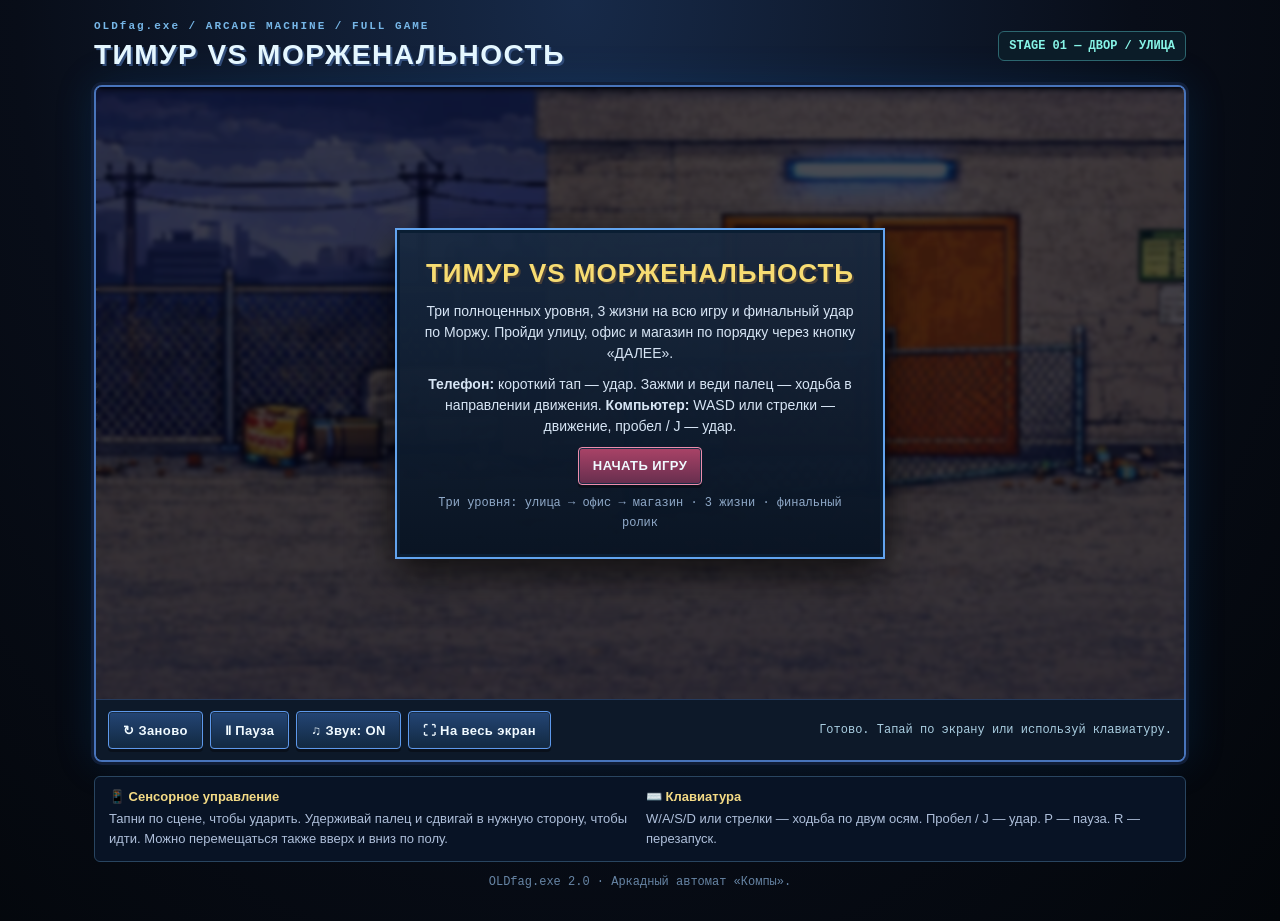
==== arcade/index.html @ ac04a299 "Add files via upload" ====
<!doctype html>
<html lang="ru">
<head>
<meta charset="utf-8"><meta name="viewport" content="width=device-width,initial-scale=1,maximum-scale=1,viewport-fit=cover">
<meta name="color-scheme" content="dark"><title>Тимур vs Морженальность — OLDfag.exe ARCADE</title>
<style>
:root {color-scheme:dark; --cyan:#4ce8f9; --hot:#fa3f89; --paper:#d5eaff}
* {box-sizing:border-box} body {margin:0; min-height:100svh; background:radial-gradient(ellipse at 45% 0%,#172a49 0%,#080d18 56%,#03060a 100%);color:#e2eaf6;font-family:'Trebuchet MS',Verdana,sans-serif}
.page {width:min(1120px,100%);padding:12px 14px 30px;margin:0 auto}
.top {display:flex;align-items:center;justify-content:space-between;flex-wrap:wrap;gap:10px;margin:8px 0 14px}
.title {font-size:clamp(18px,2.5vw,28px);letter-spacing:1.5px;margin:0;text-transform:uppercase;color:#e5f7ff;text-shadow:2px 2px #304b78}
.kicker {font:700 11px/1.2 monospace;letter-spacing:2px;color:#76b6e7;margin:0 0 6px}
.tag {font:700 12px/1 monospace;color:#86f4e7;border:1px solid #2c666f;padding:8px 10px;background:#0b1c28;border-radius:6px}
.game-shell {background:#050912;border:2px solid #4874bb;box-shadow:0 0 0 3px #111e37,0 0 40px #0b60ad33;border-radius:8px;overflow:hidden}
.stage {position:relative;width:100%;aspect-ratio:16/9;background:#071221;user-select:none;overflow:hidden}
#game {width:100%;height:100%;display:block;image-rendering:pixelated;touch-action:none;cursor:crosshair}
.overlay {position:absolute;inset:0;display:flex;align-items:center;justify-content:center;padding:20px;background:#030611b9;backdrop-filter:blur(2px);overflow-y:auto}
.overlay[hidden] {display:none}
.modal {width:min(490px,100%);padding:24px 22px;text-align:center;background:linear-gradient(180deg,#182940f2,#081322f5);border:2px solid #62a4ef;box-shadow:inset 0 0 0 3px #0a1e33,0 13px 35px #000b;max-height:100%;overflow-y:auto}
.modal h2 {font-size:clamp(19px,3vw,26px);color:#f7dc72;text-shadow:2px 2px #473e39;letter-spacing:1px;margin:4px 0 12px}
.modal p {font-size:14px;line-height:1.5;color:#d7e5f5;margin:10px 0}
.modal small {color:#90aac9;font:12px/1.45 monospace}
.controls {display:flex;justify-content:space-between;gap:10px;align-items:center;flex-wrap:wrap;padding:11px 12px;background:#0d1929;border-top:1px solid #253b5d}
.buttons {display:flex;gap:7px;align-items:center;flex-wrap:wrap}
.btn {border:1px solid #5d99ec;box-shadow:inset 0 0 0 1px #192c44,0 3px 0 #09101b;background:linear-gradient(#244575,#122941);color:#f0faff;min-height:38px;cursor:pointer;padding:9px 14px;border-radius:4px;letter-spacing:.4px;font-weight:700;font-size:13px}
.btn[hidden]{display:none!important}.next-level{background:linear-gradient(#188d67,#0b604d)!important;border:2px solid #9cffc8!important;box-shadow:0 0 15px #45e69a66!important;font-size:15px!important;order:-1}.debug-tools{background:#0b1729;padding:7px 12px;border-top:1px solid #253b5d}.debug-tools summary{cursor:pointer;font:12px monospace;color:#789ab9;padding:5px 0}.debug-tools .buttons{padding:9px 0 5px}.btn:active {transform:translateY(2px);box-shadow:none}.btn:focus-visible {outline:3px solid #f2d870;outline-offset:2px}.btn.hot {background:linear-gradient(#aa4367,#662e4e);border-color:#ed8dad}.btn:disabled {opacity:.5;cursor:default}
.msg {font:12px/1.4 monospace;color:#a9cde0}.how {margin-top:14px;border:1px solid #294560;border-radius:6px;background:#081325;padding:12px 14px;display:grid;grid-template-columns:1fr 1fr;gap:12px}
.how strong {display:block;font-size:13px;color:#f3da85;margin-bottom:5px}.how span {font-size:13px;color:#aebfda;line-height:1.45}
.footer {margin:11px 0 0;font:12px/1.5 monospace;color:#6785a5;text-align:center}
:fullscreen .stage {aspect-ratio:auto;height:calc(100vh - 64px)}:fullscreen .game-shell{height:100%}
@media(max-width:700px) and (orientation:portrait){.page{padding:8px 7px 22px}.top{margin:5px 0 10px}.stage{aspect-ratio:4/3}.controls{padding:9px;gap:8px}.btn{font-size:12px;padding:9px 10px}.msg{font-size:11px}.how{grid-template-columns:1fr}.modal{padding:16px 10px}.modal p{font-size:12px}.modal h2{font-size:17px}}
@media(max-height:420px){.overlay{padding:4px}.modal{padding:7px 12px}.modal p{margin:5px 0}.modal h2{margin:3px 0 7px}}
</style>
</head>
<body>
<main class="page">
<header class="top"><div><div class="kicker">OLDfag.exe / ARCADE MACHINE / FULL GAME</div><h1 class="title">ТИМУР VS МОРЖЕНАЛЬНОСТЬ</h1></div><div class="tag" id="stageTag">STAGE 01 — ДВОР / УЛИЦА</div></header>
<section class="game-shell" id="shell" aria-label="Игровой экран">
  <div class="stage" id="stage"><canvas id="game" width="960" height="540" aria-label="Игра beat'em up, управление пальцем либо клавиатурой"></canvas>
  <div class="overlay" id="overlay"><div class="modal" id="modal">
  <h2 id="modalTitle">МУСОРНЫЙ БУНТ</h2>
  <p id="modalText">Ночь, улица, мусорка с характером. Тимуру предстоит навести порядок.</p>
  <p><strong>Телефон:</strong> короткий тап — удар. Зажми и веди палец — ходьба в направлении движения. <strong>Компьютер:</strong> WASD или стрелки — движение, пробел / J — удар.</p>
  <button id="play" class="btn hot" type="button" disabled>ЗАГРУЗКА…</button><div style="height:7px"></div><small>Три уровня: улица → офис → магазин · 3 жизни · финальный ролик</small>
  </div></div></div>
  <div class="controls"><div class="buttons"><button id="next" class="btn hot next-level" type="button" hidden>ДАЛЕЕ →</button><button id="restart" class="btn" type="button">↻ Заново</button><button id="pause" class="btn" type="button">Ⅱ Пауза</button><button id="sound" class="btn" type="button" aria-pressed="true">♫ Звук: ON</button><button id="fullscreen" class="btn" type="button">⛶ На весь экран</button></div><span class="msg" id="status">Подготовка аркады…</span></div>
</section>
<section class="how"><div><strong>📱 Сенсорное управление</strong><span>Тапни по сцене, чтобы ударить. Удерживай палец и сдвигай в нужную сторону, чтобы идти. Можно перемещаться также вверх и вниз по полу.</span></div><div><strong>⌨️ Клавиатура</strong><span>W/A/S/D или стрелки — ходьба по двум осям. Пробел / J — удар. P — пауза. R — перезапуск.</span></div></section>
<p class="footer">OLDfag.exe 2.0 · Аркадный автомат «Компы».</p>
</main>
<script>window.FIGHTER_ASSETS={"stage":"assets/street.webp","office":"assets/office.png","store":"assets/store.webp","timur-walk":"assets/timur-walk.png","timur-punch":"assets/timur-punch.png","timur-victory":"assets/timur-victory.png","trash-idle":"assets/trash-idle.png","trash-walk":"assets/trash-walk.png","trash-attack":"assets/trash-attack.png","trash-death":"assets/trash-death.png","sap-idlewalk":"assets/sap-idlewalk.png","sap-attack":"assets/sap-attack.png","sap-death":"assets/sap-death.png","bag-walk":"assets/bag-walk.png","bag-death":"assets/bag-death.png","bag-spit":"assets/bag-spit.png","lollipop-projectile":"assets/lollipop-projectile.png","prepack-walk":"assets/prepack-walk.png","prepack-attack":"assets/prepack-attack.png","prepack-death":"assets/prepack-death.png","walrus-idle":"assets/walrus-idle.png","walrus-walk":"assets/walrus-walk.png","walrus-attack":"assets/walrus-attack.png","walrus-charge":"assets/walrus-charge.png","walrus-platform":"assets/walrus-platform.png","walrus-platform-attack":"assets/walrus-platform-attack.png","cutscene-windup":"assets/cutscene-windup.png","cutscene-punch":"assets/cutscene-punch.png","walrus-death":"assets/walrus-death.png"};</script>
<script src="game.js"></script>
</body></html>
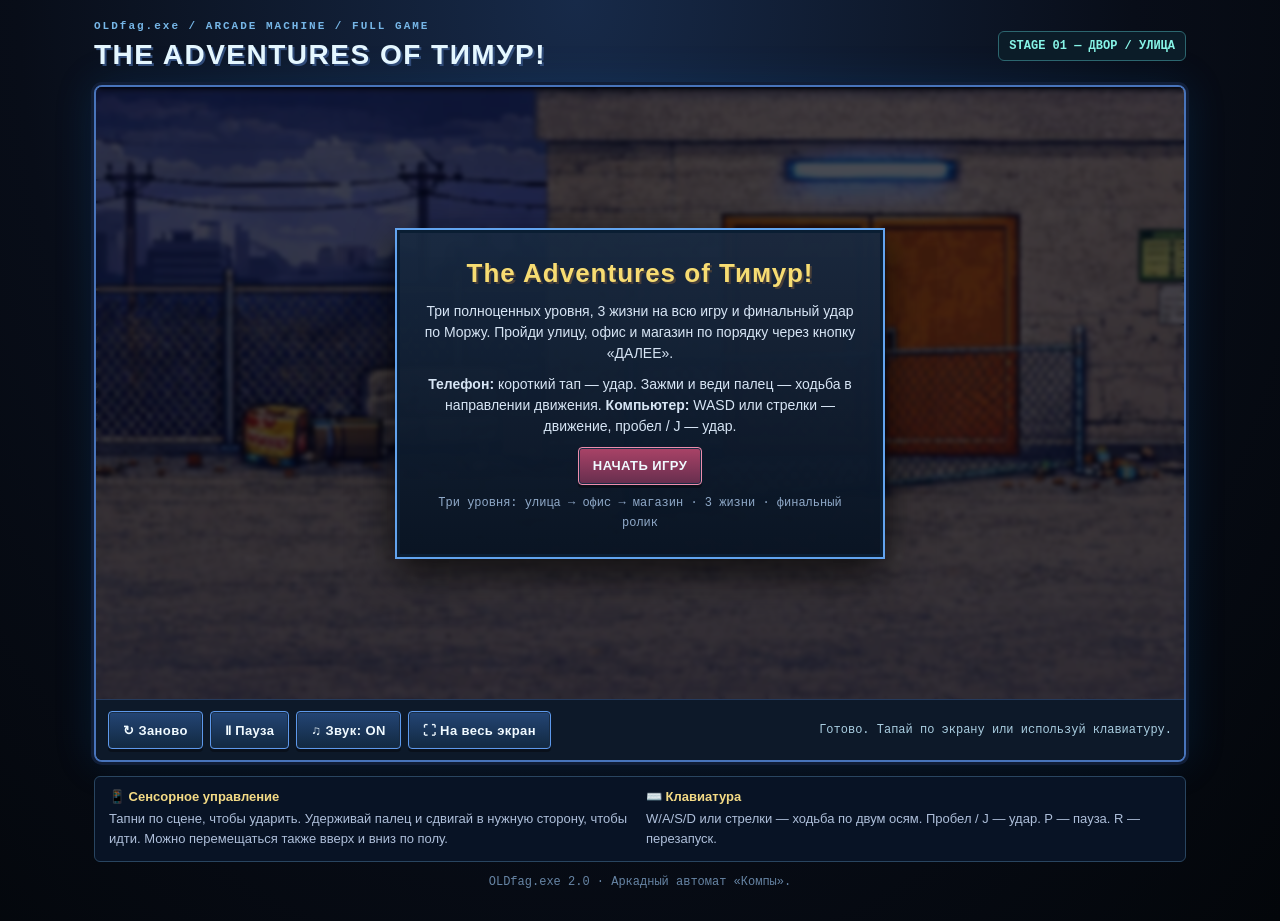
==== commit 3d019489: "Rename arcade to The Adventures of Тимур! and add lightweight cover/icon" ====
--- a/arcade/index.html
+++ b/arcade/index.html
@@ -2,7 +2,7 @@
 <html lang="ru">
 <head>
 <meta charset="utf-8"><meta name="viewport" content="width=device-width,initial-scale=1,maximum-scale=1,viewport-fit=cover">
-<meta name="color-scheme" content="dark"><title>Тимур vs Морженальность — OLDfag.exe ARCADE</title>
+<meta name="color-scheme" content="dark"><link rel="icon" href="../assets/timur-icon.svg" type="image/svg+xml"><title>The Adventures of Тимур! — OLDfag.exe ARCADE</title>
 <style>
 :root {color-scheme:dark; --cyan:#4ce8f9; --hot:#fa3f89; --paper:#d5eaff}
 * {box-sizing:border-box} body {margin:0; min-height:100svh; background:radial-gradient(ellipse at 45% 0%,#172a49 0%,#080d18 56%,#03060a 100%);color:#e2eaf6;font-family:'Trebuchet MS',Verdana,sans-serif}
@@ -34,11 +34,11 @@
 </head>
 <body>
 <main class="page">
-<header class="top"><div><div class="kicker">OLDfag.exe / ARCADE MACHINE / FULL GAME</div><h1 class="title">ТИМУР VS МОРЖЕНАЛЬНОСТЬ</h1></div><div class="tag" id="stageTag">STAGE 01 — ДВОР / УЛИЦА</div></header>
+<header class="top"><div><div class="kicker">OLDfag.exe / ARCADE MACHINE / FULL GAME</div><h1 class="title">The Adventures of Тимур!</h1></div><div class="tag" id="stageTag">STAGE 01 — ДВОР / УЛИЦА</div></header>
 <section class="game-shell" id="shell" aria-label="Игровой экран">
   <div class="stage" id="stage"><canvas id="game" width="960" height="540" aria-label="Игра beat'em up, управление пальцем либо клавиатурой"></canvas>
   <div class="overlay" id="overlay"><div class="modal" id="modal">
-  <h2 id="modalTitle">МУСОРНЫЙ БУНТ</h2>
+  <h2 id="modalTitle">The Adventures of Тимур!</h2>
   <p id="modalText">Ночь, улица, мусорка с характером. Тимуру предстоит навести порядок.</p>
   <p><strong>Телефон:</strong> короткий тап — удар. Зажми и веди палец — ходьба в направлении движения. <strong>Компьютер:</strong> WASD или стрелки — движение, пробел / J — удар.</p>
   <button id="play" class="btn hot" type="button" disabled>ЗАГРУЗКА…</button><div style="height:7px"></div><small>Три уровня: улица → офис → магазин · 3 жизни · финальный ролик</small>
